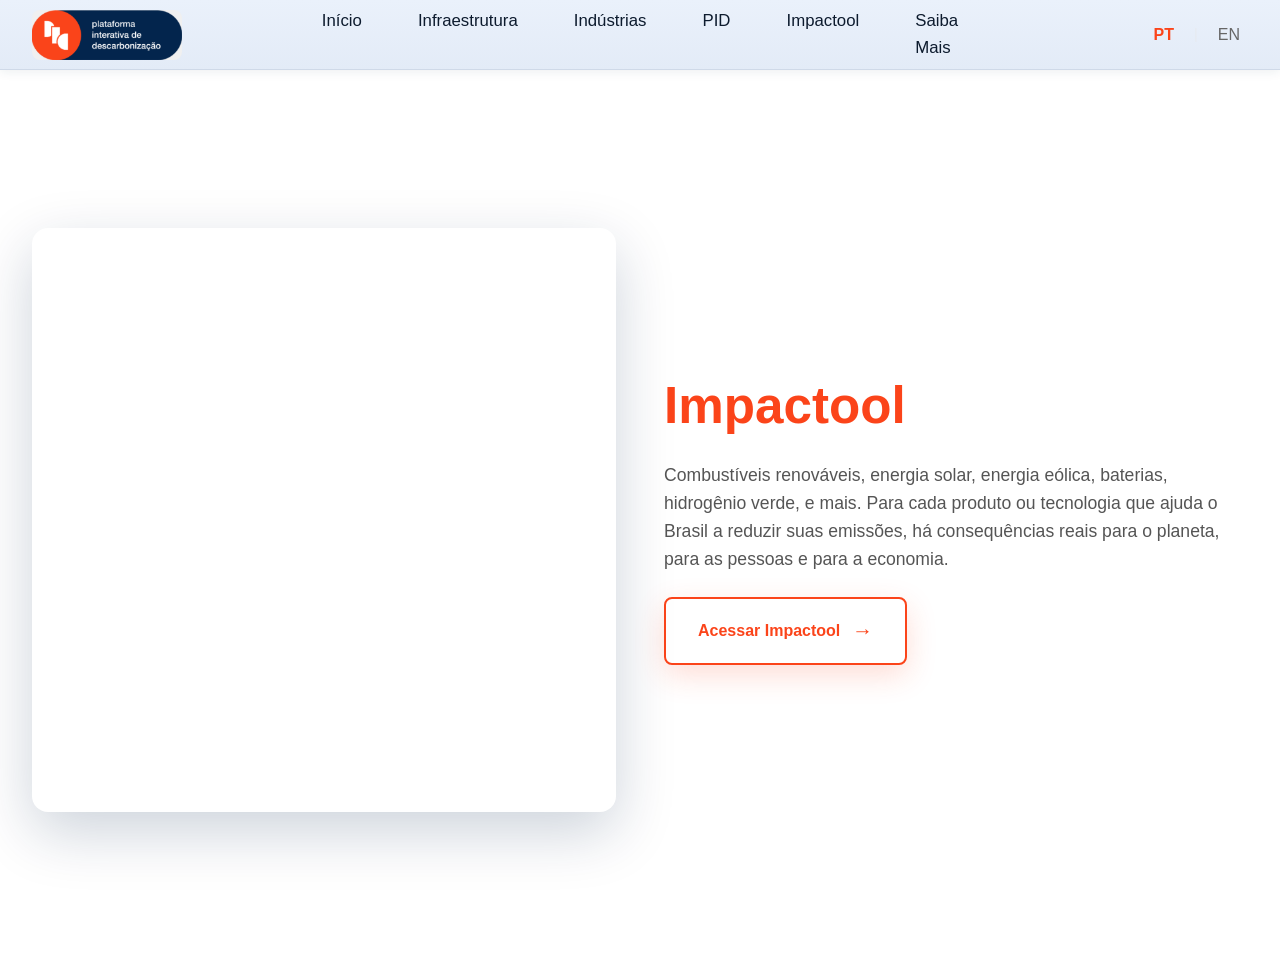
==== home.html @ 30309e75 "v0.1" ====
<!doctype html>
<html lang="pt-BR">
<head>
  <meta charset="UTF-8" />
  <meta name="viewport" content="width=device-width, initial-scale=1.0" />
  <title>Teia de Conversão de Biocombustível</title>
  <link rel="stylesheet" href="styles.css" />
  <style>
    .app-header {
      padding: 1rem 2rem !important;
      min-height: 70px !important;
      align-items: center !important;
    }
    .header-nav .nav-link {
      font-size: 1.05rem !important;
      padding: 0.5rem 0.75rem !important;
    }
    .lang-selector {
      font-size: 1rem !important;
    }
    .home-hero {
      display: grid;
      grid-template-columns: 1fr 1fr;
      min-height: 100vh;
      align-items: center;
      gap: 3rem;
      padding: 2rem;
      max-width: 1400px;
      margin: 0 auto;
    }

    .hero-image {
      width: 100%;
      aspect-ratio: 1;
      background-image: url('hero-image.png');
      background-size: cover;
      background-position: center;
      background-repeat: no-repeat;
      border-radius: 16px;
      box-shadow: 0 20px 60px rgba(3, 36, 77, 0.2);
      position: relative;
      overflow: hidden;
    }

    .hero-content {
      display: flex;
      flex-direction: column;
      gap: 1.5rem;
    }

    .hero-content h1 {
      font-size: 3.2rem;
      font-weight: 800;
      line-height: 1.2;
      margin: 0;
      color: var(--font);
    }

    .hero-content .highlight {
      color: var(--primary-color);
    }

    .hero-content p {
      font-size: 1.1rem;
      line-height: 1.6;
      color: #555;
      margin: 0;
    }

    .cta-button {
      display: inline-flex;
      align-items: center;
      gap: 0.75rem;
      padding: 0.95rem 2rem;
      background: #fff;
      color: var(--primary-color);
      border: 2px solid var(--primary-color);
      border-radius: 8px;
      font-size: 1rem;
      font-weight: 700;
      cursor: pointer;
      width: fit-content;
      transition: all 0.3s ease;
      text-decoration: none;
      box-shadow: 0 10px 30px rgba(251, 68, 26, 0.18);
    }

    .cta-button:hover {
      background: var(--primary-color);
      color: #fff;
      transform: translateY(-2px);
      box-shadow: 0 15px 40px rgba(251, 68, 26, 0.4);
    }

    .cta-button::after {
      content: "→";
      font-size: 1.3rem;
    }

    @media (max-width: 900px) {
      .home-hero {
        grid-template-columns: 1fr;
        gap: 2rem;
        padding: 1.5rem;
      }

      .hero-image {
        aspect-ratio: 16 / 9;
      }

      .hero-content h1 {
        font-size: 2.2rem;
      }
    }
  </style>
</head>
<body>
  <div class="app-container">
    <header class="app-header">
      <div class="header-left">
        <img src="logo-pid.png" alt="Plataforma Interativa de Descarbonização" style="height: 50px; border-radius: 8px;">
      </div>
      <nav class="header-nav">
        <a href="index.html" class="nav-link">Início</a>
        <a href="#" class="nav-link">Infraestrutura</a>
        <a href="#" class="nav-link">Indústrias</a>
        <a href="#" class="nav-link">PID</a>
        <a href="#" class="nav-link">Impactool</a>
        <a href="#" class="nav-link">Saiba Mais</a>
      </nav>
      <div class="header-right">
        <span class="lang-selector active">PT</span>
        <span class="lang-divider">|</span>
        <span class="lang-selector">EN</span>
      </div>
    </header>

  <main class="home-hero">
    <div class="hero-image"></div>
    <div class="hero-content">
      <h1>
        <span class="highlight">Impactool
        </span>
      </h1>
      <p>
        Combustíveis renováveis, energia solar, energia eólica, baterias, hidrogênio verde, e mais. Para cada produto ou tecnologia que ajuda o Brasil a reduzir suas emissões, há consequências reais para o planeta, para as pessoas e para a economia.
      </p>
      <a href="teia.html" class="cta-button">Acessar Impactool</a>
    </div>
  </main>
  </div>
</body>
</html>
---- styles.css ----
﻿/* ==================== Variables ==================== */
:root {
  --primary-color: #FB441A;
  --primary-dark: #1a3a52;
  --primary-light: #22a699;
  --secondary-orange: #FF6B35;
  --bg-main: #FFFFFF;
  --bg-light: #F5F7FA;
  --text-dark: #0D1B2E;
  --text-light: #666666;
  --border-color: #E6EAEF;
  --shadow-sm: 0 2px 8px rgba(0, 0, 0, 0.08);
  --shadow-md: 0 8px 24px rgba(0, 0, 0, 0.12);
  --shadow-lg: 0 12px 40px rgba(0, 0, 0, 0.15);
}

/* ==================== Reset & Base ==================== */
* {
  margin: 0;
  padding: 0;
  box-sizing: border-box;
}

html, body {
  width: 100%;
  height: 100%;
  font-family: -apple-system, BlinkMacSystemFont, "Segoe UI", "Roboto", "Helvetica Neue", sans-serif;
  background: var(--bg-main);
  color: var(--text-dark);
  line-height: 1.6;
}

/* ==================== App Container ==================== */
.app-container {
  display: flex;
  flex-direction: column;
  width: 100%;
  height: 100vh;
  background: var(--bg-main);
}

/* ==================== Header ==================== */
.app-header {
  display: flex;
  align-items: center;
  justify-content: space-between;
  position: relative;
  padding: 0.75rem 2rem;
  background: linear-gradient(180deg, #eaf1fb 0%, #e3ebf7 100%);
  border-bottom: 1px solid #cfd9e8;
  height: 70px;
  box-shadow: 0 2px 10px rgba(26, 58, 82, 0.08);
  z-index: 100;
}

.header-left {
  display: flex;
  align-items: center;
}

.logo-badge {
  display: flex;
  align-items: center;
  gap: 0.75rem;
  background: linear-gradient(135deg, #0D1B2E, #1a3a52);
  padding: 0.5rem 1rem;
  border-radius: 50px;
  color: white;
}

.logo-dot {
  display: inline-block;
  width: 16px;
  height: 16px;
  background: var(--primary-color);
  border-radius: 50%;
  flex-shrink: 0;
}

.logo-text {
  display: flex;
  flex-direction: column;
  font-size: 0.75rem;
  font-weight: 600;
  line-height: 1.2;
  white-space: nowrap;
}

.header-nav {
  display: flex;
  gap: 2rem;
  position: absolute;
  left: 50%;
  transform: translateX(-50%);
  margin: 0;
}

.nav-link {
  text-decoration: none;
  color: var(--text-dark);
  font-size: 0.95rem;
  font-weight: 500;
  transition: color 0.2s;
}

.nav-link:hover {
  color: var(--primary-color);
}

.header-right {
  display: flex;
  align-items: center;
  gap: 0.75rem;
  color: var(--text-light);
  font-size: 0.9rem;
}

.lang-selector {
  cursor: pointer;
  padding: 0.25rem 0.5rem;
  transition: color 0.2s;
}

.lang-selector.active {
  color: var(--primary-color);
  font-weight: 600;
}

.lang-divider {
  color: var(--border-color);
}

/* ==================== Page Header Section ==================== */
.page-header-section {
  padding: 1.5rem 2rem;
  background: var(--bg-main);
  border-bottom: 1px solid var(--border-color);
}

.page-title {
  font-size: 1.75rem;
  font-weight: 700;
  color: var(--text-dark);
  margin-bottom: 0.5rem;
}

.breadcrumb {
  font-size: 0.9rem;
  color: var(--text-light);
}

.separator {
  margin: 0 0.5rem;
  color: var(--primary-color);
}

.breadcrumb-current {
  color: var(--primary-color);
  font-weight: 600;
}

/* ==================== Main Content Layout ==================== */
.map-hud {
  position: absolute;
  top: 1rem;
  left: 1rem;
  z-index: 25;
  display: flex;
  flex-direction: column;
  gap: 0.75rem;
  width: min(300px, 30vw);
}

.floating-filter {
  backdrop-filter: blur(10px);
  box-shadow: var(--shadow-md);
}

.floating-filter .filter-menu.active {
  max-height: 260px;
}

.floating-filter .filter-header {
  background: rgba(245, 247, 250, 0.96);
}

.floating-filter .summary-box {
  margin-top: 0;
  background: rgba(255, 255, 255, 0.96);
}
.main-content {
  display: flex;
  flex: 1;
  gap: 1.5rem;
  padding: 1.5rem 2rem;
  overflow: hidden;
}

/* ==================== Left Sidebar ==================== */
.left-sidebar {
  width: 280px;
  display: flex;
  flex-direction: column;
  gap: 1.5rem;
  overflow-y: auto;
}

/* ==================== Filter Section ==================== */
.filter-section {
  background: var(--bg-main);
  border: 1px solid var(--border-color);
  border-radius: 12px;
  overflow: hidden;
  box-shadow: var(--shadow-sm);
}

.filter-header {
  display: flex;
  align-items: center;
  gap: 0.75rem;
  width: 100%;
  padding: 0.85rem 1rem;
  background: var(--bg-light);
  border: none;
  cursor: pointer;
  font-size: 0.95rem;
  font-weight: 600;
  color: var(--text-dark);
  transition: background 0.2s;
}

.filter-header:hover {
  background: #F0F2F5;
}

.filter-icon {
  font-size: 1.1rem;
  color: var(--text-light);
}

.filter-label {
  flex: 1;
  text-align: left;
}

.filter-caret {
  font-size: 0.75rem;
  color: var(--text-light);
  transition: transform 0.2s;
}

.filter-header.active .filter-caret {
  transform: rotate(180deg);
}

.filter-menu {
  display: block;
  background: var(--bg-main);
  max-height: 0;
  opacity: 0;
  visibility: hidden;
  transform: translateY(-8px) scale(0.98);
  transform-origin: top center;
  pointer-events: none;
  transition: max-height 0.35s cubic-bezier(0.22, 1, 0.36, 1), opacity 0.25s ease, transform 0.32s cubic-bezier(0.22, 1, 0.36, 1);
  overflow: hidden;
}

.filter-menu.active {
  max-height: 400px;
  opacity: 1;
  visibility: visible;
  transform: translateY(0) scale(1);
  pointer-events: auto;
  overflow-y: auto;
}

.filter-menu.active .track-filter-item {
  animation: filter-item-in 0.3s cubic-bezier(0.34, 1.56, 0.64, 1) both;
  animation-delay: calc(var(--item-index, 0) * 35ms);
}

@keyframes filter-item-in {
  from {
    opacity: 0;
    transform: translateY(-6px);
  }
  to {
    opacity: 1;
    transform: translateY(0);
  }
}

.track-filter-item {
  display: flex;
  align-items: center;
  gap: 0.75rem;
  padding: 0.75rem 1rem;
  border-bottom: 1px solid var(--border-color);
  cursor: pointer;
  font-size: 0.9rem;
  font: inherit;
  width: 100%;
  border-left: none;
  border-right: none;
  border-top: none;
  background: transparent;
  color: var(--text-dark);
  transition: background 0.2s;
}

.all-track-filter-item {
  font-weight: 700;
}

.track-filter-item.is-selected {
  background: rgba(251, 68, 26, 0.14);
  color: #e65016;
  font-weight: 700;
}

.filter-checkmark {
  margin-left: auto;
  font-size: 1.05rem;
  font-weight: 700;
  color: #8d99ab;
}

.filter-checkmark.active {
  color: #8d99ab;
}

.track-filter-item:last-child {
  border-bottom: none;
}

.track-filter-item:hover {
  background: var(--bg-light);
}

.color-dot {
  width: 12px;
  height: 12px;
  border-radius: 50%;
  flex-shrink: 0;
  background-color: #E6EAEF;
}

.color-dot.color-ambiental {
  background-color: #0b7a66;
}

.color-dot.color-financeiro {
  background-color: var(--primary-dark);
}

.color-dot.color-sociopolitico {
  background-color: #DC2626;
}

.color-dot.color-all {
  background-color: #7a8799;
}

.track-filter-item span:not(.color-dot) {
  flex: 1;
}

/* ==================== Summary Box ==================== */
.summary-box {
  background: linear-gradient(135deg, #F5F7FA, #FFFFFF);
  border: 1px solid var(--border-color);
  border-radius: 12px;
  padding: 1rem;
  font-size: 0.9rem;
  color: var(--text-light);
  box-shadow: var(--shadow-sm);
}

/* ==================== Input Section ==================== */
.input-section {
  background: var(--bg-main);
  border: 1px solid var(--border-color);
  border-radius: 12px;
  padding: 1rem;
  box-shadow: var(--shadow-sm);
}

.input-label {
  display: block;
  font-size: 0.9rem;
  font-weight: 600;
  color: var(--text-dark);
  margin-bottom: 0.75rem;
}

.input-group {
  display: flex;
  gap: 0.5rem;
}

.input-field {
  flex: 1;
  padding: 0.75rem;
  border: 1px solid var(--border-color);
  border-radius: 8px;
  font-size: 0.95rem;
  color: var(--text-dark);
  background: var(--bg-main);
  transition: border-color 0.2s, box-shadow 0.2s;
}

.input-field:focus {
  outline: none;
  border-color: var(--primary-color);
  box-shadow: 0 0 0 3px rgba(251, 68, 26, 0.1);
}

.input-unit {
  padding: 0.75rem;
  border: 1px solid var(--border-color);
  border-radius: 8px;
  font-size: 0.95rem;
  color: var(--text-dark);
  background: var(--bg-main);
  cursor: pointer;
  min-width: 70px;
  transition: border-color 0.2s;
}

.input-unit:focus {
  outline: none;
  border-color: var(--primary-color);
}

/* ==================== Right Content ==================== */
.right-content {
  flex: 1;
  display: flex;
  flex-direction: column;
  position: relative;
  background: var(--bg-light);
  border-radius: 12px;
  overflow: hidden;
  box-shadow: var(--shadow-sm);
}

/* ==================== Zoom Controls ==================== */
.zoom-controls {
  position: absolute;
  top: 1rem;
  right: 1rem;
  display: flex;
  gap: 0.5rem;
  z-index: 20;
}

.zoom-btn {
  width: 40px;
  height: 40px;
  padding: 0;
  border: 1px solid var(--border-color);
  border-radius: 8px;
  background: white;
  color: var(--text-dark);
  font-size: 1.1rem;
  font-weight: 600;
  cursor: pointer;
  transition: all 0.2s;
  box-shadow: var(--shadow-sm);
}

.zoom-btn:hover {
  background: var(--primary-color);
  color: white;
  border-color: var(--primary-color);
}

/* ==================== Map Canvas ==================== */
.map-canvas {
  flex: 1;
  overflow: hidden;
  position: relative;
  display: flex;
  align-items: center;
  justify-content: center;
}

.map-canvas::before {
  content: "";
  position: absolute;
  inset: 0;
  background-image:
    linear-gradient(to right, rgba(13, 27, 46, 0.055) 1px, transparent 1px),
    linear-gradient(to bottom, rgba(13, 27, 46, 0.055) 1px, transparent 1px);
  background-size: 28px 28px;
  opacity: 0.23;
  pointer-events: none;
  z-index: 0;
}

.svg-web {
  position: relative;
  z-index: 1;
  width: 100%;
  height: 100%;
  max-width: 100%;
  max-height: 100%;
  display: block;
  cursor: grab;
}

.svg-web.is-panning {
  cursor: grabbing;
}

/* ==================== Legend Panel ==================== */
.legend-panel {
  position: absolute;
  bottom: 1rem;
  left: 1rem;
  background: transparent;
  border: none;
  border-radius: 0;
  padding: 0;
  max-width: 220px;
  box-shadow: none;
  z-index: 10;
}

.legend-header {
  display: flex;
  align-items: center;
  justify-content: space-between;
  margin-bottom: 0.55rem;
  padding-bottom: 0;
  border-bottom: none;
}

.legend-title {
  font-size: 0.95rem;
  font-weight: 700;
  color: var(--text-dark);
  margin: 0;
}

.legend-info {
  display: flex;
  align-items: center;
  justify-content: center;
  width: 20px;
  height: 20px;
  border-radius: 50%;
  background: rgba(255, 255, 255, 0.65);
  color: var(--text-light);
  font-size: 0.75rem;
  flex-shrink: 0;
}

.legend-content {
  display: flex;
  flex-direction: column;
  gap: 0;
}

.legend-group {
  display: flex;
  flex-direction: column;
  gap: 0.75rem;
}

.legend-item {
  display: flex;
  align-items: center;
  gap: 0.75rem;
  font-size: 0.85rem;
  color: var(--text-dark);
}

.legend-dot {
  width: 10px;
  height: 10px;
  border-radius: 50%;
  flex-shrink: 0;
}

.legend-label {
  font-weight: 500;
}

/* ==================== SVG Nodes ==================== */
.link-line {
  stroke: #cfd5de;
  stroke-width: 2;
  fill: none;
  pointer-events: none;
  transition: opacity 0.3s, stroke 0.3s;
  stroke-dasharray: 6 6;
  stroke-dashoffset: 0;
  animation: link-draw 0.7s ease-out both, link-flow 18s linear infinite;
}

.link-line.hidden {
  opacity: 0;
  pointer-events: none;
  animation: none;
}

@keyframes link-draw {
  from {
    opacity: 0;
    stroke-dashoffset: 60;
  }
  to {
    opacity: 1;
    stroke-dashoffset: 0;
  }
}

@keyframes link-flow {
  from { stroke-dashoffset: 0; }
  to { stroke-dashoffset: -240; }
}

.link-label {
  font-size: 0.85rem;
  font-weight: 600;
  fill: var(--text-light);
  pointer-events: none;
  transition: opacity 0.3s;
}

.node-circle {
  fill: white;
  stroke: var(--text-light);
  stroke-width: 3;
  cursor: pointer;
  transition: stroke 0.25s ease, stroke-width 0.25s ease, filter 0.25s ease, transform 0.3s cubic-bezier(0.34, 1.56, 0.64, 1);
  filter: drop-shadow(0 4px 8px rgba(0, 0, 0, 0.08));
  transform-box: fill-box;
  transform-origin: center;
  animation: node-pop 0.55s cubic-bezier(0.34, 1.56, 0.64, 1) both;
}

.node-circle.node-point {
  fill: #ffffff;
}

.node-circle:hover {
  filter: drop-shadow(0 10px 22px rgba(0, 0, 0, 0.18));
  stroke-width: 4;
  transform: scale(1.06);
}

.node-circle.hidden {
  opacity: 0;
  pointer-events: none;
  animation: none;
}

@keyframes node-pop {
  0% {
    opacity: 0;
    transform: scale(0.4);
  }
  70% {
    opacity: 1;
    transform: scale(1.08);
  }
  100% {
    opacity: 1;
    transform: scale(1);
  }
}

.center-halo {
  fill: rgba(251, 68, 26, 0.14);
  stroke: rgba(251, 68, 26, 0.32);
  stroke-width: 2;
  pointer-events: none;
  transform-box: fill-box;
  transform-origin: center;
  animation: halo-pulse 3.4s ease-in-out infinite;
}

.center-halo.center-halo-inner {
  fill: rgba(251, 68, 26, 0.08);
  animation: halo-pulse 3.4s ease-in-out infinite 0.6s;
}

@keyframes halo-pulse {
  0%, 100% {
    transform: scale(1);
    opacity: 0.85;
  }
  50% {
    transform: scale(1.08);
    opacity: 1;
  }
}

.node-circle.center {
  fill: url(#center-gradient);
  stroke: #ffffff;
  stroke-width: 4;
  filter: drop-shadow(0 12px 22px rgba(251, 68, 26, 0.32));
  animation: node-pop 0.55s cubic-bezier(0.34, 1.56, 0.64, 1) both, center-breath 4.2s ease-in-out infinite 0.6s;
}

@keyframes center-breath {
  0%, 100% {
    filter: drop-shadow(0 12px 22px rgba(251, 68, 26, 0.32));
  }
  50% {
    filter: drop-shadow(0 18px 32px rgba(251, 68, 26, 0.5));
  }
}

.node-circle.color-ambiental {
  stroke: #0b7a66;
}

.node-circle.color-financeiro {
  stroke: var(--primary-dark);
}

.node-circle.color-sociopolitico {
  stroke: #DC2626;
}

.node-value {
  font-size: 1.15rem;
  font-weight: 700;
  fill: var(--text-dark);
  pointer-events: none;
}

.node-unit {
  font-size: 0.85rem;
  fill: var(--text-light);
  pointer-events: none;
}

.center-title {
  fill: #fff7f2;
  font-size: 0.95rem;
  font-weight: 700;
  pointer-events: none;
}

.center-value {
  fill: #ffffff;
  font-size: 2.4rem;
  font-weight: 800;
  letter-spacing: 0.02em;
  pointer-events: none;
}

.center-unit {
  fill: #fff7f2;
  font-size: 0.9rem;
  font-weight: 600;
  pointer-events: none;
}

.node-point-value {
  fill: var(--text-dark);
  font-weight: 700;
  font-size: 1.15rem;
  letter-spacing: 0.01em;
  pointer-events: none;
  dominant-baseline: middle;
}

.node-point-unit {
  fill: #8a96a6;
  font-weight: 500;
  font-size: 0.78rem;
  letter-spacing: 0.04em;
  text-transform: uppercase;
  pointer-events: none;
  dominant-baseline: middle;
}

.node-title {
  font-weight: 600;
  font-size: 0.85rem;
  fill: #4a5568;
  pointer-events: none;
  dominant-baseline: middle;
  letter-spacing: 0.01em;
  animation: text-fade 0.7s ease-out 0.15s both;
}

.node-point-value,
.node-point-unit,
.center-title,
.center-value,
.center-unit {
  animation: text-fade 0.7s ease-out 0.2s both;
}

@keyframes text-fade {
  from { opacity: 0; transform: translateY(4px); }
  to { opacity: 1; transform: translateY(0); }
}

.node-title.hidden,
.node-point-value.hidden,
.node-point-unit.hidden,
.info-badge.hidden {
  opacity: 0 !important;
  pointer-events: none;
  animation: none !important;
}

.source-dot {
  fill: var(--text-light);
  cursor: pointer;
  transition: fill 0.2s;
}

.source-dot:hover {
  fill: var(--primary-color);
}

.info-badge {
  cursor: pointer;
  transform-box: fill-box;
  transform-origin: center;
  transition: transform 0.25s cubic-bezier(0.34, 1.56, 0.64, 1);
}

.info-badge:hover {
  transform: scale(1.25);
}

.info-badge-circle {
  fill: #ffffff;
  stroke: #b6bfcc;
  stroke-width: 1.5;
  transition: fill 0.18s, stroke 0.18s;
}

.info-badge-text {
  fill: #6b7689;
  font-family: Georgia, "Times New Roman", serif;
  font-style: italic;
  font-weight: 700;
  pointer-events: none;
  dominant-baseline: central;
  user-select: none;
  transition: fill 0.18s;
}

.info-badge:hover .info-badge-circle {
  fill: var(--primary-color);
  stroke: var(--primary-color);
}

.info-badge:hover .info-badge-text {
  fill: #ffffff;
}

/* ==================== Node Hover Tooltip ==================== */
.node-tooltip {
  position: absolute;
  bottom: 1.25rem;
  left: 50%;
  transform: translateX(-50%) translateY(12px);
  display: flex;
  align-items: stretch;
  gap: 0;
  background: #ffffff;
  border-radius: 12px;
  box-shadow: 0 8px 28px rgba(13, 27, 46, 0.14), 0 2px 8px rgba(13, 27, 46, 0.07);
  overflow: hidden;
  pointer-events: none;
  opacity: 0;
  transition: opacity 0.22s ease, transform 0.25s cubic-bezier(0.34, 1.56, 0.64, 1);
  z-index: 30;
  min-width: 200px;
  max-width: 320px;
  white-space: nowrap;
}

.node-tooltip.visible {
  opacity: 1;
  transform: translateX(-50%) translateY(0);
}

.node-tooltip-accent {
  width: 5px;
  background: var(--primary-color);
  flex-shrink: 0;
  border-radius: 12px 0 0 12px;
}

.node-tooltip-body {
  display: flex;
  flex-direction: column;
  padding: 0.7rem 1rem;
  gap: 0.2rem;
}

.node-tooltip-title {
  font-size: 0.95rem;
  font-weight: 700;
  color: var(--text-dark);
  line-height: 1.3;
}

.node-tooltip-meta {
  font-size: 0.82rem;
  color: var(--text-light);
  font-weight: 500;
}

/* ==================== Footer ==================== */
.app-footer {
  padding: 1rem 2rem;
  background: var(--bg-light);
  border-top: 1px solid var(--border-color);
  box-shadow: inset 0 2px 4px rgba(0, 0, 0, 0.02);
}

.footer-content {
  display: flex;
  align-items: center;
  justify-content: space-between;
  gap: 2rem;
}

.footer-left {
  flex: 1;
}

.footer-text {
  font-size: 0.85rem;
  color: var(--text-light);
  margin: 0;
}

.footer-right {
  display: flex;
  gap: 1rem;
}

.export-button {
  display: flex;
  align-items: center;
  gap: 0.5rem;
  padding: 0.65rem 1.2rem;
  background: white;
  border: 1px solid var(--primary-color);
  color: var(--primary-color);
  border-radius: 8px;
  font-size: 0.9rem;
  font-weight: 600;
  cursor: pointer;
  transition: all 0.2s;
}

.export-button:hover {
  background: var(--primary-color);
  color: white;
}

.export-icon {
  font-size: 0.95rem;
}

/* ==================== Modal ==================== */
.modal-overlay {
  display: none;
  position: fixed;
  top: 0;
  left: 0;
  right: 0;
  bottom: 0;
  background: rgba(0, 0, 0, 0.5);
  z-index: 1000;
  animation: fadeIn 0.2s;
}

.modal-overlay.active {
  display: flex;
  align-items: center;
  justify-content: center;
}

@keyframes fadeIn {
  from {
    opacity: 0;
  }
  to {
    opacity: 1;
  }
}

.modal-container {
  animation: slideIn 0.3s cubic-bezier(0.34, 1.56, 0.64, 1);
}

@keyframes slideIn {
  from {
    transform: translateY(-20px);
    opacity: 0;
  }
  to {
    transform: translateY(0);
    opacity: 1;
  }
}

.modal-content {
  background: white;
  border-radius: 12px;
  box-shadow: var(--shadow-lg);
  max-width: 400px;
  width: 90%;
  overflow: hidden;
}

.modal-header {
  padding: 1.5rem;
  background: linear-gradient(135deg, #F5F7FA, #FFFFFF);
  border-bottom: 1px solid var(--border-color);
}

.modal-header h2 {
  font-size: 1.3rem;
  font-weight: 700;
  color: var(--text-dark);
  margin: 0 0 0.5rem;
}

.modal-header p {
  font-size: 0.9rem;
  color: var(--text-light);
  margin: 0;
}

.modal-body {
  padding: 1.5rem;
}

.modal-unit-group {
  display: none;
  margin-bottom: 0.75rem;
}

.modal-unit-label {
  display: block;
  font-size: 0.85rem;
  font-weight: 600;
  color: var(--text-light);
  margin-bottom: 0.4rem;
}

.modal-unit-select {
  width: 100%;
  padding: 0.75rem;
  border: 1px solid var(--border-color);
  border-radius: 8px;
  background: var(--bg-main);
  color: var(--text-dark);
  font-size: 0.95rem;
}

.modal-input {
  width: 100%;
  padding: 0.85rem;
  border: 1px solid var(--border-color);
  border-radius: 8px;
  font-size: 0.95rem;
  color: var(--text-dark);
  background: var(--bg-main);
  margin-bottom: 0.75rem;
  transition: border-color 0.2s, box-shadow 0.2s;
}

.modal-input:focus {
  outline: none;
  border-color: var(--primary-color);
  box-shadow: 0 0 0 3px rgba(251, 68, 26, 0.1);
}

.modal-unit {
  font-size: 0.85rem;
  color: var(--text-light);
  padding: 0.5rem;
  background: var(--bg-light);
  border-radius: 6px;
}

.modal-footer {
  display: flex;
  gap: 0.75rem;
  padding: 1rem 1.5rem;
  background: var(--bg-light);
  border-top: 1px solid var(--border-color);
}

.modal-btn {
  flex: 1;
  padding: 0.75rem;
  border: 1px solid var(--border-color);
  border-radius: 8px;
  font-size: 0.9rem;
  font-weight: 600;
  cursor: pointer;
  transition: all 0.2s;
}

.modal-cancel-btn {
  background: white;
  color: var(--text-dark);
}

.modal-cancel-btn:hover {
  background: var(--bg-light);
  border-color: var(--text-light);
}

.modal-save-btn {
  background: var(--primary-color);
  color: white;
  border-color: var(--primary-color);
}

.modal-save-btn:hover {
  background: #E63310;
  border-color: #E63310;
}

/* ==================== Responsive ==================== */
@media (max-width: 1200px) {
  .main-content {
    padding: 1rem;
    gap: 1rem;
  }

  .left-sidebar {
    width: 240px;
  }
}

@media (max-width: 768px) {
  .app-header {
    padding: 0.75rem 1rem;
    height: 60px;
  }

  .logo-text {
    display: none;
  }

  .header-nav {
    position: static;
    left: auto;
    transform: none;
    margin-left: 1rem;
    gap: 1rem;
  }

  .page-header-section {
    padding: 1rem;
  }

  .page-title {
    font-size: 1.3rem;
  }

  .main-content {
    flex-direction: column;
    padding: 1rem;
    gap: 1rem;
  }

  .left-sidebar {
    width: 100%;
    flex-direction: row;
    gap: 0.75rem;
    max-height: auto;
    overflow-x: auto;
  }

  .filter-section {
    flex: 0 0 auto;
    min-width: 180px;
  }

  .summary-box {
    display: none;
  }

  .right-content {
    min-height: 400px;
  }

  .svg-web {
    width: 100%;
    height: 100%;
  }

  .legend-panel {
    bottom: auto;
    top: 0.75rem;
    left: 0.75rem;
    right: auto;
    max-width: 180px;
    padding: 0.75rem;
    font-size: 0.8rem;
  }

  .legend-title {
    font-size: 0.85rem;
  }

  .legend-item {
    gap: 0.5rem;
    font-size: 0.75rem;
  }

  .legend-dot {
    width: 8px;
    height: 8px;
  }

  .app-footer {
    padding: 0.75rem 1rem;
  }

  .footer-content {
    flex-direction: column;
    gap: 0.75rem;
  }

  .footer-text {
    font-size: 0.8rem;
  }

  .export-button {
    padding: 0.6rem 1rem;
    font-size: 0.85rem;
  }

  .zoom-controls {
    top: 0.75rem;
    right: 0.75rem;
    gap: 0.35rem;
  }

  .zoom-btn {
    width: 38px;
    height: 38px;
    font-size: 1rem;
  }
}

@media (max-width: 480px) {
  .header-nav {
    display: none;
  }

  .page-header-section {
    padding: 0.75rem;
  }

  .breadcrumb {
    font-size: 0.8rem;
  }

  .main-content {
    flex-direction: column;
    padding: 0.75rem;
    gap: 0.75rem;
  }

  .left-sidebar {
    max-height: none;
    gap: 0.5rem;
    flex-wrap: wrap;
  }

  .filter-section {
    flex: 0 0 100%;
    min-width: unset;
  }

  .right-content {
    min-height: 300px;
    border-radius: 8px;
  }

  .legend-panel {
    top: 0.5rem;
    left: 0.5rem;
    max-width: 160px;
    padding: 0.6rem;
    font-size: 0.75rem;
  }

  .legend-header {
    margin-bottom: 0.75rem;
    padding-bottom: 0.5rem;
  }

  .legend-title {
    font-size: 0.8rem;
  }

  .legend-item {
    gap: 0.4rem;
    font-size: 0.7rem;
  }

  .legend-dot {
    width: 7px;
    height: 7px;
  }

  .zoom-controls {
    top: 0.5rem;
    right: 0.5rem;
    gap: 0.3rem;
  }

  .zoom-btn {
    width: 34px;
    height: 34px;
    font-size: 0.9rem;
  }

  .app-footer {
    padding: 0.5rem 0.75rem;
  }

  .footer-left {
    min-width: 0;
  }

  .footer-text {
    font-size: 0.75rem;
  }

  .export-button {
    padding: 0.5rem 0.8rem;
    font-size: 0.8rem;
    gap: 0.3rem;
  }

  .export-icon {
    font-size: 0.85rem;
  }
}
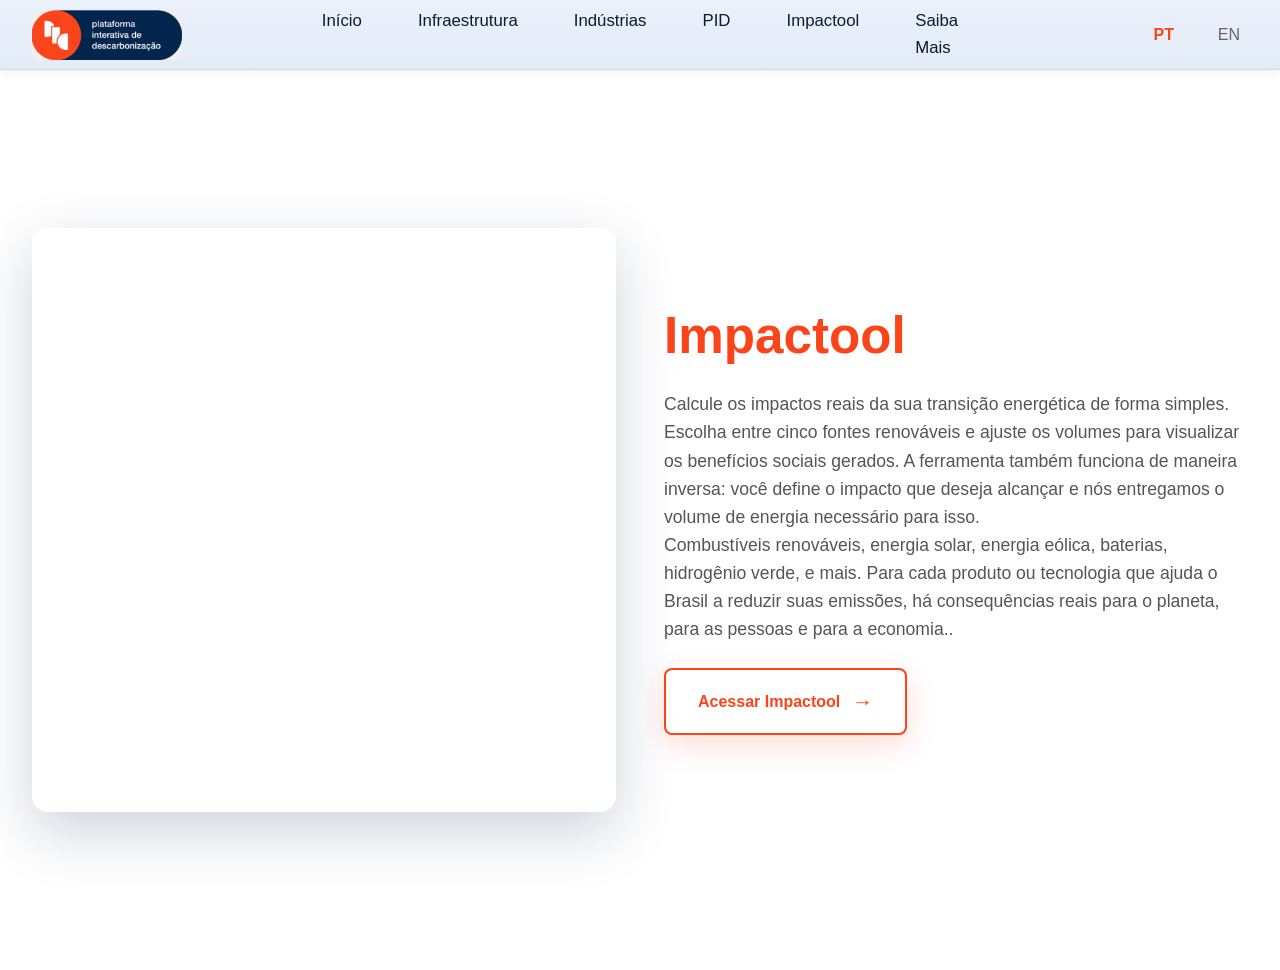
==== commit d6f9e4fd: "Update impact description in home.html" ====
--- a/home.html
+++ b/home.html
@@ -143,11 +143,11 @@
         </span>
       </h1>
       <p>
-        Combustíveis renováveis, energia solar, energia eólica, baterias, hidrogênio verde, e mais. Para cada produto ou tecnologia que ajuda o Brasil a reduzir suas emissões, há consequências reais para o planeta, para as pessoas e para a economia.
+        Calcule os impactos reais da sua transição energética de forma simples. Escolha entre cinco fontes renováveis e ajuste os volumes para visualizar os benefícios sociais gerados. A ferramenta também funciona de maneira inversa: você define o impacto que deseja alcançar e nós entregamos o volume de energia necessário para isso.<br/> Combustíveis renováveis, energia solar, energia eólica, baterias, hidrogênio verde, e mais. Para cada produto ou tecnologia que ajuda o Brasil a reduzir suas emissões, há consequências reais para o planeta, para as pessoas e para a economia..
       </p>
       <a href="teia.html" class="cta-button">Acessar Impactool</a>
     </div>
   </main>
   </div>
 </body>
-</html>+</html>
